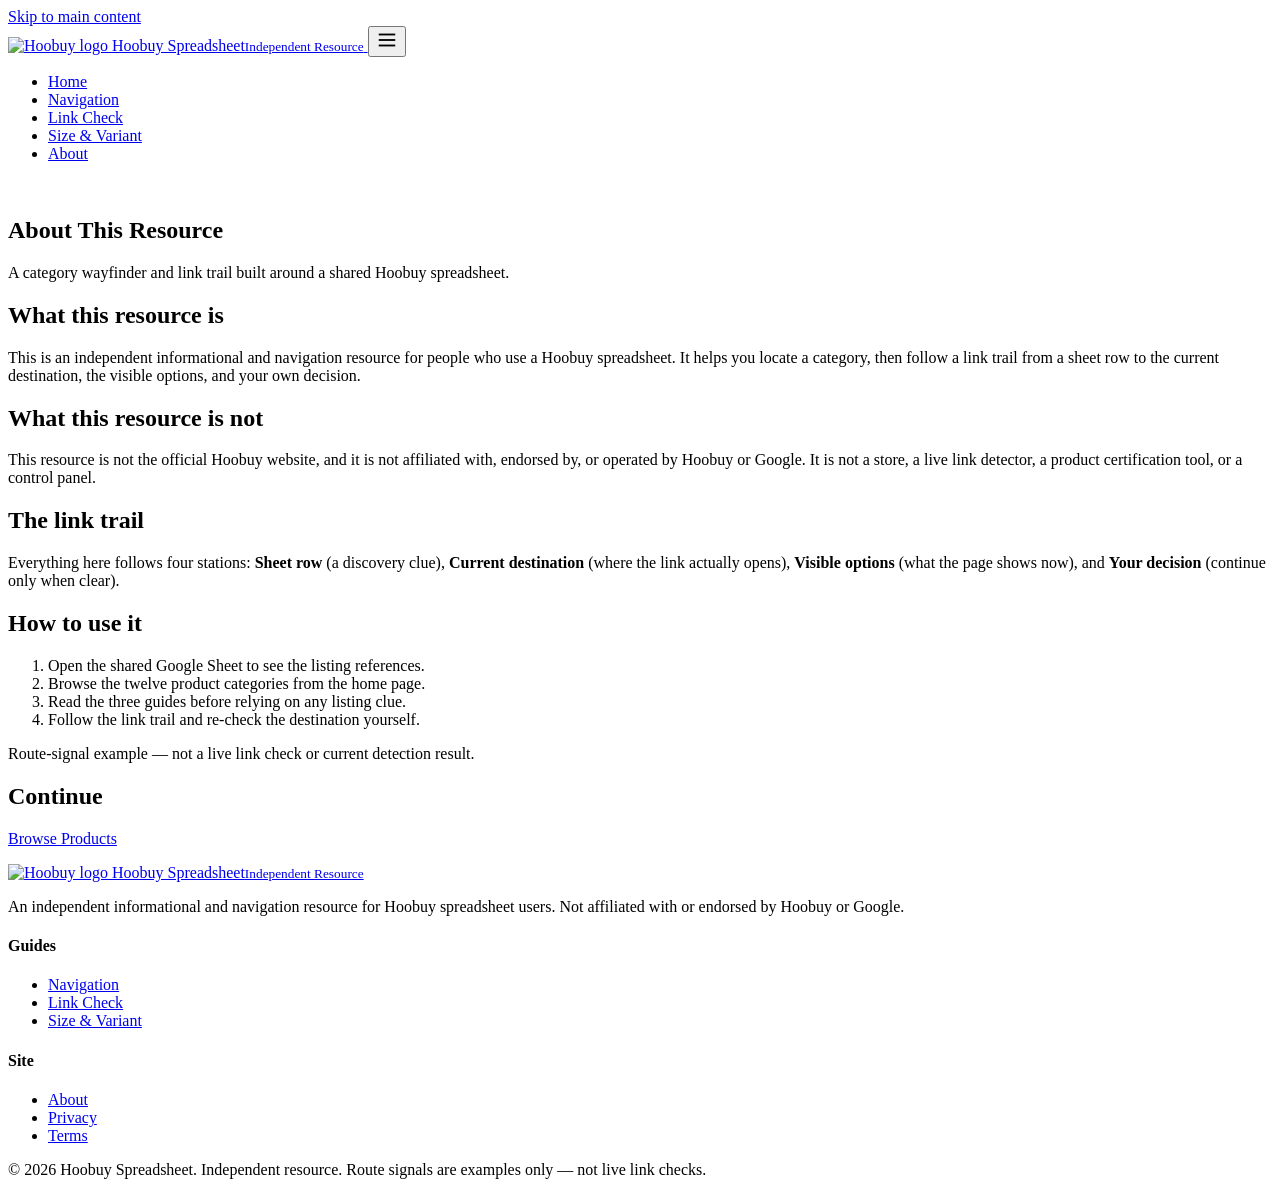
==== about/index.html @ e3916a74 "Add about/index.html" ====
<!DOCTYPE html>
<html lang="en">
<head>
  <meta charset="UTF-8">
  <meta name="viewport" content="width=device-width, initial-scale=1.0">
  <title>About | Hoobuy Spreadsheet</title>
  <meta name="description" content="About this independent Hoobuy spreadsheet resource: a category wayfinder and link trail, not an official Hoobuy service.">
  <link rel="canonical" href="https://repglide.github.io/hoobuy-spreadsheet/about/">
  <link rel="icon" type="image/png" href="../assets/images/favicon.png">
  <link rel="stylesheet" href="../assets/css/styles.css">
  <meta name="robots" content="index, follow">
</head>
<body>
  <a href="#main-content" class="skip-link">Skip to main content</a>

  <header class="site-header">
    <div class="container header-inner">
      <a href="../index.html" class="brand" aria-label="Hoobuy Spreadsheet Home">
        <img src="../assets/images/logo.png" alt="Hoobuy logo" width="34" height="34">
        <span class="brand-name">Hoobuy Spreadsheet<small>Independent Resource</small></span>
      </a>
      <button class="mobile-nav-toggle" aria-expanded="false" aria-label="Toggle navigation menu">
        <svg viewBox="0 0 24 24" fill="none" stroke="currentColor" stroke-width="2" width="22" height="22"><line x1="3" y1="6" x2="21" y2="6"></line><line x1="3" y1="12" x2="21" y2="12"></line><line x1="3" y1="18" x2="21" y2="18"></line></svg>
      </button>
      <nav class="main-nav" aria-label="Primary Navigation">
        <ul>
          <li><a href="../index.html">Home</a></li>
          <li><a href="../spreadsheet-navigation-guide/">Navigation</a></li>
          <li><a href="../source-link-check-guide/">Link Check</a></li>
          <li><a href="../size-variant-checklist/">Size &amp; Variant</a></li>
          <li><a href="../about/" class="active">About</a></li>
        </ul>
      </nav>
    </div>
  </header>

  <main id="main-content">
    <section class="page-hero">
      <div class="container">
        <a class="back-link" href="../index.html" style="color:#fff">← Back to Home</a>
        <h1>About This Resource</h1>
        <p>A category wayfinder and link trail built around a shared Hoobuy spreadsheet.</p>
      </div>
    </section>

    <div class="article-body">
      <h2>What this resource is</h2>
      <p>This is an independent informational and navigation resource for people who use a Hoobuy spreadsheet. It helps you locate a category, then follow a link trail from a sheet row to the current destination, the visible options, and your own decision.</p>

      <h2>What this resource is not</h2>
      <p>This resource is not the official Hoobuy website, and it is not affiliated with, endorsed by, or operated by Hoobuy or Google. It is not a store, a live link detector, a product certification tool, or a control panel.</p>

      <h2>The link trail</h2>
      <p>Everything here follows four stations: <strong>Sheet row</strong> (a discovery clue), <strong>Current destination</strong> (where the link actually opens), <strong>Visible options</strong> (what the page shows now), and <strong>Your decision</strong> (continue only when clear).</p>

      <h2>How to use it</h2>
      <ol>
        <li>Open the shared Google Sheet to see the listing references.</li>
        <li>Browse the twelve product categories from the home page.</li>
        <li>Read the three guides before relying on any listing clue.</li>
        <li>Follow the link trail and re-check the destination yourself.</li>
      </ol>

      <p class="example-flag">Route-signal example — not a live link check or current detection result.</p>

      <h2>Continue</h2>
      <p><a href="https://repglide.com/?agent=hoobuy" class="btn btn-primary" target="_blank" rel="noopener">Browse Products</a></p>
    </div>
  </main>

  <footer class="site-footer">
    <div class="container">
      <div class="footer-grid">
        <div class="footer-brand">
          <a href="../index.html" class="brand" aria-label="Hoobuy Spreadsheet Home">
            <img src="../assets/images/logo.png" alt="Hoobuy logo" width="30" height="30">
            <span class="brand-name">Hoobuy Spreadsheet<small>Independent Resource</small></span>
          </a>
          <p>An independent informational and navigation resource for Hoobuy spreadsheet users. Not affiliated with or endorsed by Hoobuy or Google.</p>
        </div>
        <div class="footer-col">
          <h4>Guides</h4>
          <ul>
            <li><a href="../spreadsheet-navigation-guide/">Navigation</a></li>
            <li><a href="../source-link-check-guide/">Link Check</a></li>
            <li><a href="../size-variant-checklist/">Size &amp; Variant</a></li>
          </ul>
        </div>
        <div class="footer-col">
          <h4>Site</h4>
          <ul>
            <li><a href="../about/">About</a></li>
            <li><a href="../privacy/">Privacy</a></li>
            <li><a href="../terms/">Terms</a></li>
          </ul>
        </div>
      </div>
      <div class="footer-bottom">
        <span>&copy; <span id="year">2026</span> Hoobuy Spreadsheet. Independent resource.</span>
        <span>Route signals are examples only — not live link checks.</span>
      </div>
    </div>
  </footer>

  <script src="../assets/js/main.js"></script>
</body>
</html>
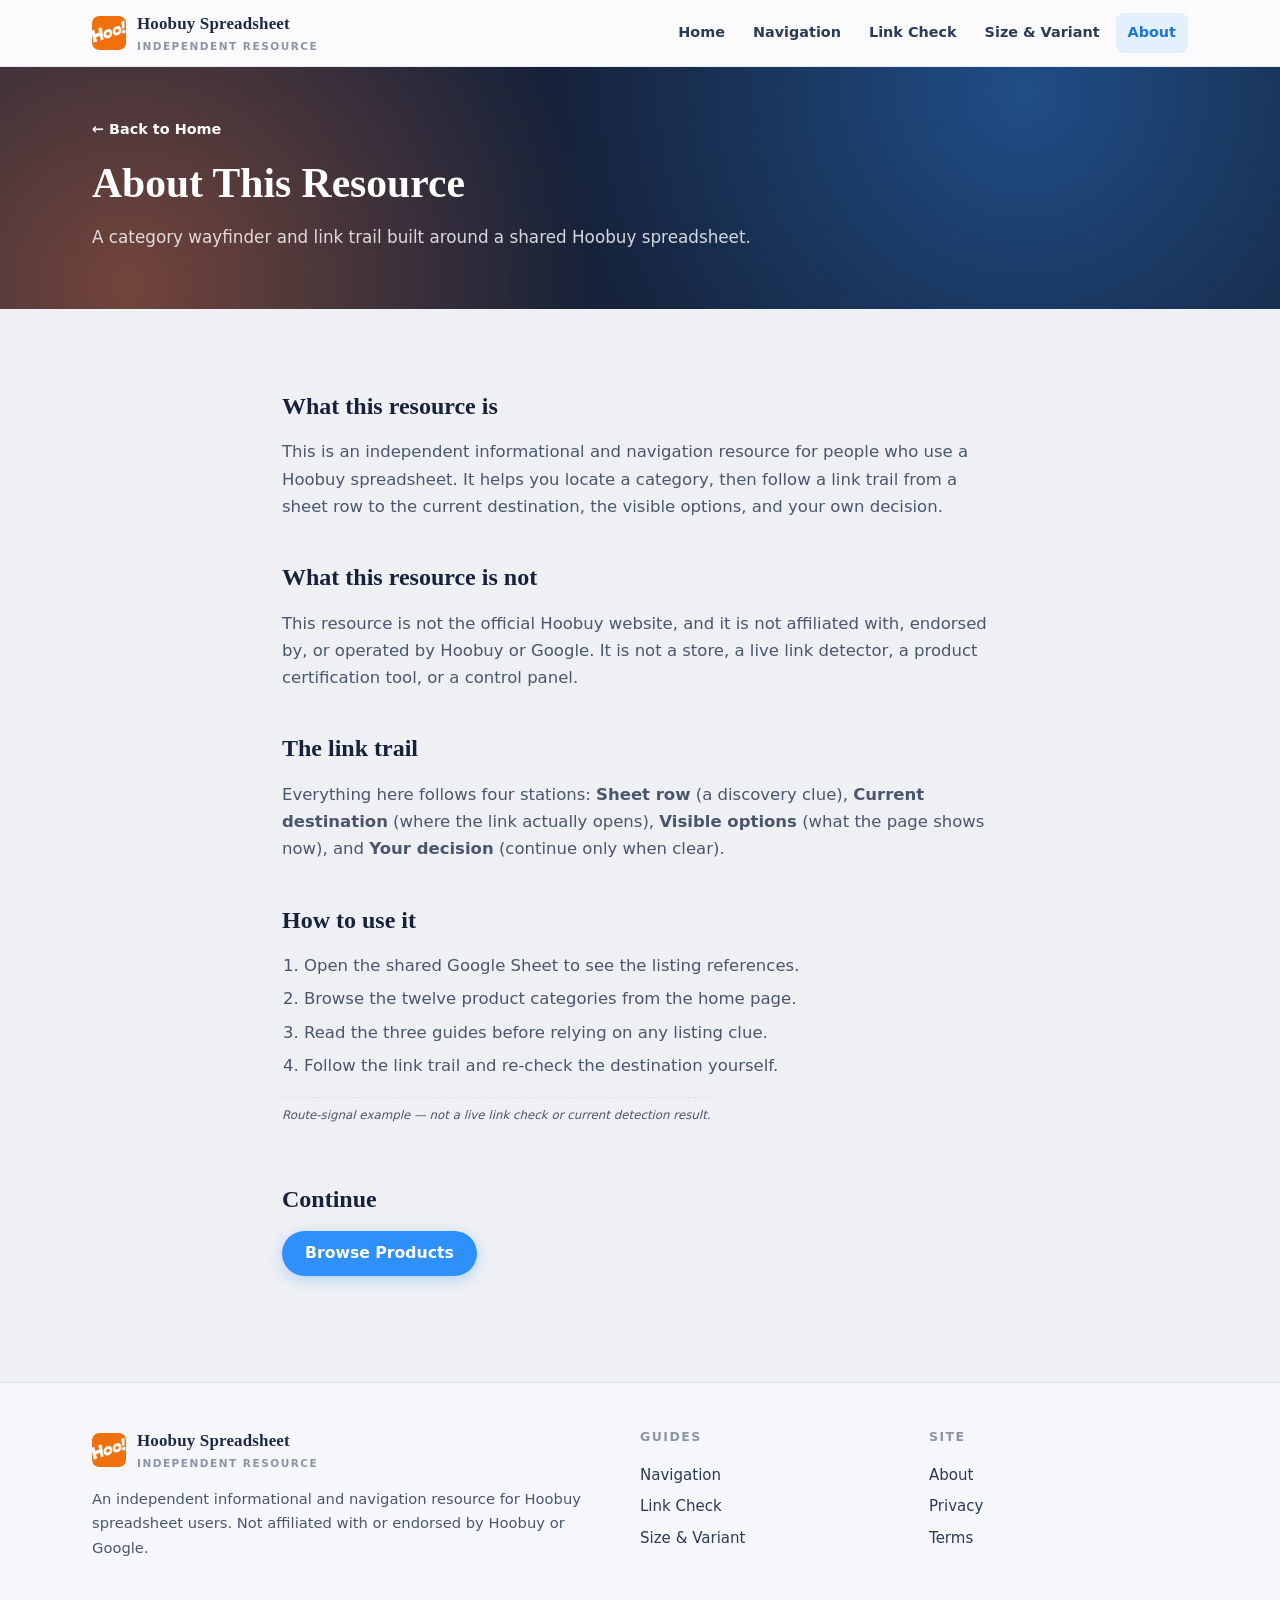
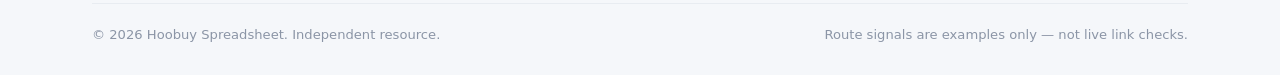
==== commit 6a9cd09b: "Set nofollow noopener on repglide links" ====
--- a/about/index.html
+++ b/about/index.html
@@ -64,7 +64,7 @@
       <p class="example-flag">Route-signal example — not a live link check or current detection result.</p>
 
       <h2>Continue</h2>
-      <p><a href="https://repglide.com/?agent=hoobuy" class="btn btn-primary" target="_blank" rel="noopener">Browse Products</a></p>
+      <p><a href="https://repglide.com/?agent=hoobuy" class="btn btn-primary" target="_blank" rel="nofollow noopener">Browse Products</a></p>
     </div>
   </main>
 
--- a/assets/css/styles.css
+++ b/assets/css/styles.css
@@ -0,0 +1,289 @@
+/* ==========================================================================
+   Hoobuy Spreadsheet — Category Wayfinder / Link Trail theme
+   Soft fog grey · near-white panels · deep ink blue · sky blue · papaya · seafoam
+   ========================================================================== */
+
+:root {
+  /* palette */
+  --fog:          #EEF0F4;
+  --fog-2:        #E5E8EE;
+  --panel:        #FCFCFE;
+  --panel-2:      #F5F7FA;
+  --ink:          #1C2A45;
+  --ink-2:        #16223A;
+  --ink-3:        #2B3A55;
+  --ink-soft:     #4A566B;
+  --ink-faint:    #8B95A6;
+  --sky:          #2E90FA;
+  --sky-dark:     #1E76D6;
+  --sky-soft:     #E3F0FE;
+  --papaya:       #FF7A3D;
+  --papaya-soft:  #FEE9DE;
+  --seafoam:      #37B795;
+  --seafoam-soft: #DFF4EC;
+  --berry:        #E5484D;
+  --berry-soft:   #FCE0E1;
+  --line:         #DDE2EA;
+  --line-soft:    #E8ECF1;
+
+  /* typography */
+  --serif: Georgia, 'Times New Roman', Times, serif;
+  --sans: system-ui, -apple-system, 'Segoe UI', Roboto, Helvetica, Arial, sans-serif;
+  --mono: ui-monospace, SFMono-Regular, 'SF Mono', Menlo, Consolas, monospace;
+
+  /* geometry */
+  --radius: 14px;
+  --radius-sm: 8px;
+  --container: 1140px;
+  --shadow-sm: 0 1px 2px rgba(28, 42, 69, 0.05), 0 2px 8px rgba(28, 42, 69, 0.06);
+  --shadow-md: 0 4px 14px rgba(28, 42, 69, 0.10), 0 12px 32px rgba(28, 42, 69, 0.08);
+}
+
+* { box-sizing: border-box; }
+html { scroll-behavior: smooth; -webkit-text-size-adjust: 100%; }
+
+body {
+  margin: 0;
+  font-family: var(--sans);
+  font-size: 16.5px;
+  line-height: 1.65;
+  color: var(--ink);
+  background: var(--fog);
+  -webkit-font-smoothing: antialiased;
+  text-rendering: optimizeLegibility;
+}
+
+/* ---------- accessibility ---------- */
+.skip-link { position: absolute; left: -9999px; top: 0; background: var(--ink); color: #fff; padding: 10px 16px; z-index: 200; border-radius: 0 0 var(--radius-sm) 0; }
+.skip-link:focus { left: 0; }
+:focus-visible { outline: 3px solid var(--sky); outline-offset: 2px; border-radius: 3px; }
+.visually-hidden { position: absolute !important; width: 1px; height: 1px; margin: -1px; padding: 0; border: 0; overflow: hidden; clip: rect(0 0 0 0); white-space: nowrap; }
+
+/* ---------- layout ---------- */
+.container { max-width: var(--container); margin: 0 auto; padding: 0 22px; }
+
+/* ---------- header ---------- */
+.site-header { position: sticky; top: 0; z-index: 100; background: rgba(252, 252, 254, 0.92); backdrop-filter: saturate(140%) blur(8px); border-bottom: 1px solid var(--line-soft); }
+.header-inner { display: flex; align-items: center; gap: 20px; height: 66px; }
+.brand { display: flex; align-items: center; gap: 11px; text-decoration: none; color: var(--ink); }
+.brand img { width: 34px; height: 34px; display: block; border-radius: 7px; }
+.brand-name { font-family: var(--serif); font-weight: 700; font-size: 1.06rem; letter-spacing: 0.01em; }
+.brand-name small { display: block; font-family: var(--sans); font-weight: 600; font-size: 0.66rem; color: var(--ink-faint); letter-spacing: 0.14em; text-transform: uppercase; }
+
+.main-nav { margin-left: auto; }
+.main-nav ul { display: flex; align-items: center; gap: 4px; list-style: none; margin: 0; padding: 0; }
+.main-nav a { display: block; padding: 8px 12px; text-decoration: none; color: var(--ink-3); font-weight: 600; font-size: 0.9rem; border-radius: var(--radius-sm); }
+.main-nav a:hover { background: var(--fog-2); color: var(--ink); }
+.main-nav a.active { color: var(--sky-dark); background: var(--sky-soft); }
+
+.mobile-nav-toggle { display: none; margin-left: auto; width: 44px; height: 44px; border: 1px solid var(--line); background: var(--panel); border-radius: var(--radius-sm); cursor: pointer; color: var(--ink); }
+.mobile-nav-toggle svg { display: block; margin: 0 auto; }
+
+@media (max-width: 860px) {
+  .main-nav { display: none; }
+  .mobile-nav-toggle { display: block; }
+  .main-nav.open { display: block; position: absolute; left: 0; right: 0; top: 66px; background: var(--panel); border-bottom: 1px solid var(--line); box-shadow: var(--shadow-md); }
+  .main-nav.open ul { flex-direction: column; align-items: stretch; gap: 2px; padding: 8px; }
+  .main-nav.open a { padding: 12px 14px; }
+}
+
+/* ---------- buttons ---------- */
+.btn { display: inline-flex; align-items: center; justify-content: center; gap: 8px; padding: 12px 22px; border-radius: 999px; text-decoration: none; font-weight: 700; font-size: 0.98rem; line-height: 1.2; border: 1.5px solid transparent; transition: transform 0.12s ease, box-shadow 0.12s ease, background 0.12s ease; }
+.btn:active { transform: translateY(1px); }
+.btn-primary { background: var(--sky); color: #fff; box-shadow: 0 4px 14px rgba(46, 144, 250, 0.30); }
+.btn-primary:hover { background: var(--sky-dark); box-shadow: 0 6px 18px rgba(46, 144, 250, 0.38); }
+.btn-secondary { background: var(--panel); color: var(--ink); border-color: var(--line); box-shadow: var(--shadow-sm); }
+.btn-secondary:hover { border-color: var(--ink-3); background: #fff; }
+.btn-sm { padding: 9px 16px; font-size: 0.88rem; }
+
+/* ---------- hero ---------- */
+.hero-section { padding: 56px 0 44px; position: relative; overflow: hidden; background: radial-gradient(circle at 85% 10%, var(--sky-soft) 0, transparent 42%), radial-gradient(circle at 8% 90%, var(--papaya-soft) 0, transparent 40%); }
+.hero-grid { display: grid; grid-template-columns: 1.05fr 0.95fr; gap: 44px; align-items: center; }
+.hero-badge { display: inline-block; padding: 5px 13px; border-radius: 999px; background: var(--sky-soft); color: var(--sky-dark); font-weight: 700; font-size: 0.76rem; letter-spacing: 0.08em; text-transform: uppercase; }
+.hero-title { font-family: var(--serif); font-size: clamp(2.05rem, 4.6vw, 3.1rem); line-height: 1.12; color: var(--ink-2); margin: 18px 0 16px; font-weight: 700; }
+.hero-title em { font-style: normal; color: var(--sky-dark); }
+.hero-description { font-size: 1.08rem; color: var(--ink-soft); max-width: 34em; margin: 0 0 26px; }
+.hero-actions { display: flex; flex-wrap: wrap; gap: 12px; }
+
+/* hero wayfinding map visual */
+.hero-visual { position: relative; }
+.map-panel { position: relative; background: var(--panel); border: 1px solid var(--line); border-radius: 16px; box-shadow: var(--shadow-md); padding: 16px 14px 14px; }
+.map-panel svg { display: block; width: 100%; height: auto; }
+.map-caption { display: flex; align-items: center; gap: 14px; margin-top: 12px; font-size: 0.8rem; color: var(--ink-soft); flex-wrap: wrap; }
+.map-caption .key { display: inline-flex; align-items: center; gap: 6px; }
+.key-dot { width: 10px; height: 10px; border-radius: 50%; display: inline-block; }
+.key-dot.route { background: var(--sky); }
+.key-dot.station { background: var(--papaya); }
+
+@media (max-width: 860px) {
+  .hero-grid { grid-template-columns: 1fr; gap: 24px; }
+  .hero-section { padding-top: 34px; }
+}
+
+/* ---------- section scaffolding ---------- */
+.section { padding: 46px 0; }
+.section-alt { background: var(--panel-2); }
+.section-header { max-width: 680px; margin: 0 auto 34px; text-align: center; }
+.eyebrow { display: inline-block; font-size: 0.76rem; font-weight: 700; letter-spacing: 0.14em; text-transform: uppercase; color: var(--sky-dark); }
+.section-title { font-family: var(--serif); font-size: clamp(1.6rem, 3.4vw, 2.15rem); color: var(--ink-2); margin: 10px 0 12px; line-height: 1.2; }
+.section-lead { color: var(--ink-soft); font-size: 1.02rem; margin: 0; }
+
+/* ---------- category grid (destination cards) ---------- */
+.categories-section { padding-top: 10px; }
+.cat-grid { display: grid; grid-template-columns: repeat(4, 1fr); gap: 14px; }
+.cat-card {
+  position: relative; display: flex; flex-direction: column; gap: 9px;
+  background: var(--panel); border: 1px solid var(--line); border-radius: var(--radius);
+  padding: 15px 16px 14px; text-decoration: none; color: var(--ink);
+  box-shadow: var(--shadow-sm); transition: transform 0.14s ease, box-shadow 0.14s ease, border-color 0.14s ease;
+}
+.cat-card:hover { transform: translateY(-3px); box-shadow: var(--shadow-md); border-color: var(--sky); }
+.cat-top { display: flex; align-items: center; justify-content: space-between; }
+.cat-index { font-family: var(--mono); font-size: 0.72rem; color: var(--ink-faint); letter-spacing: 0.08em; }
+.cat-dir { font-size: 0.68rem; font-weight: 800; letter-spacing: 0.1em; text-transform: uppercase; color: var(--papaya); }
+.cat-icon { width: 30px; height: 30px; color: var(--sky-dark); }
+.cat-icon svg { width: 100%; height: 100%; }
+.cat-name { font-weight: 700; color: var(--ink-2); font-size: 0.97rem; line-height: 1.3; }
+.cat-card .cat-arrow { margin-top: auto; font-size: 0.8rem; font-weight: 700; color: var(--sky-dark); }
+
+@media (max-width: 900px) {
+  .cat-grid { grid-template-columns: repeat(2, 1fr); gap: 12px; }
+  .cat-card { padding: 13px 13px 12px; }
+}
+
+/* ---------- Link Trail ---------- */
+.trail { display: flex; align-items: stretch; gap: 0; max-width: 900px; margin: 0 auto; }
+.trail-step { flex: 1; display: flex; flex-direction: column; align-items: center; text-align: center; gap: 8px; padding: 0 6px; }
+.trail-marker { width: 46px; height: 46px; border-radius: 50%; display: grid; place-items: center; font-family: var(--mono); font-weight: 800; font-size: 0.9rem; color: #fff; background: var(--papaya); box-shadow: 0 0 0 5px var(--papaya-soft); }
+.trail-step[data-t="1"] .trail-marker { background: var(--ink-3); box-shadow: 0 0 0 5px var(--fog-2); }
+.trail-step[data-t="2"] .trail-marker { background: var(--sky); box-shadow: 0 0 0 5px var(--sky-soft); }
+.trail-step[data-t="3"] .trail-marker { background: var(--seafoam); box-shadow: 0 0 0 5px var(--seafoam-soft); }
+.trail-step[data-t="4"] .trail-marker { background: var(--papaya); box-shadow: 0 0 0 5px var(--papaya-soft); }
+.trail-label { font-weight: 700; color: var(--ink-2); font-size: 0.92rem; }
+.trail-desc { color: var(--ink-soft); font-size: 0.84rem; }
+.trail-arrow { flex: none; align-self: center; color: var(--sky); font-size: 1.4rem; font-weight: 800; padding: 0 2px; }
+
+@media (max-width: 720px) {
+  .trail { flex-direction: column; gap: 0; }
+  .trail-step { flex-direction: row; align-items: center; text-align: left; gap: 12px; padding: 8px 0; }
+  .trail-arrow { transform: rotate(90deg); align-self: center; }
+}
+
+/* ---------- signatures ---------- */
+.route-marker { display: inline-flex; align-items: center; gap: 8px; font-family: var(--mono); font-size: 0.8rem; color: var(--ink-soft); }
+.route-marker .dot { flex: none; width: 22px; height: 22px; border-radius: 50%; display: grid; place-items: center; color: #fff; font-weight: 800; font-size: 0.72rem; background: var(--papaya); }
+.legend-key { display: flex; flex-wrap: wrap; gap: 16px; justify-content: center; margin: 16px 0 0; font-size: 0.8rem; color: var(--ink-soft); }
+.legend-key .key { display: inline-flex; align-items: center; gap: 6px; }
+.key-dot { width: 11px; height: 11px; border-radius: 3px; display: inline-block; }
+.key-dot.k-route { background: var(--sky); }
+.key-dot.k-station { background: var(--papaya); }
+.key-dot.k-check { background: var(--seafoam); }
+
+.fold-line { border-top: 1.5px dashed var(--line); position: relative; margin: 24px 0; }
+.fold-line span { position: absolute; top: -0.7em; left: 50%; transform: translateX(-50%); background: var(--fog); padding: 0 12px; font-family: var(--mono); font-size: 0.72rem; color: var(--ink-faint); letter-spacing: 0.1em; }
+.section-alt .fold-line span { background: var(--panel-2); }
+
+.coordinate { font-family: var(--mono); font-size: 0.74rem; color: var(--ink-faint); letter-spacing: 0.08em; }
+
+.wayfinding-sign { display: inline-flex; align-items: center; gap: 9px; padding: 10px 15px; background: var(--sky); color: #fff; border-radius: 999px; font-weight: 700; font-size: 0.9rem; }
+.wayfinding-sign .arrow { font-weight: 800; }
+
+.signal-note { display: inline-flex; align-items: center; gap: 9px; padding: 10px 14px; border: 1px dashed var(--berry); border-radius: var(--radius-sm); background: var(--berry-soft); color: #8A2A2E; font-weight: 600; font-size: 0.92rem; margin: 10px 0; }
+.signal-note .qmark { flex: none; width: 24px; height: 24px; border-radius: 50%; background: var(--berry); color: #fff; display: grid; place-items: center; font-weight: 800; }
+
+.example-flag { display: inline-block; margin-top: 14px; font-size: 0.74rem; color: var(--ink-faint); font-style: italic; border-top: 1px dashed var(--line); padding-top: 8px; }
+
+/* ---------- route signals / desktop-mobile / checkpoint ---------- */
+.signal-list { list-style: none; margin: 0; padding: 0; max-width: 760px; margin-inline: auto; }
+.signal-list li { display: flex; gap: 14px; align-items: flex-start; padding: 14px 16px; margin: 10px 0; background: var(--panel); border: 1px solid var(--line); border-radius: var(--radius); box-shadow: var(--shadow-sm); }
+.signal-list .mark { flex: none; width: 30px; height: 30px; border-radius: 50%; display: grid; place-items: center; color: #fff; font-weight: 800; font-size: 0.8rem; font-family: var(--mono); background: var(--berry); }
+.signal-list p { margin: 0; color: var(--ink-soft); font-size: 0.95rem; }
+.signal-list strong { color: var(--ink-2); }
+
+.duo-grid { display: grid; grid-template-columns: 1fr 1fr; gap: 14px; }
+.duo-col { background: var(--panel); border: 1px solid var(--line); border-radius: var(--radius); padding: 20px 22px; }
+.duo-col h3 { margin: 0 0 10px; font-size: 1.02rem; display: flex; align-items: center; gap: 9px; color: var(--ink-2); }
+.duo-col ul { margin: 0; padding-left: 18px; color: var(--ink-soft); font-size: 0.94rem; }
+.duo-col ul li { margin: 6px 0; }
+.duo-col .mark { flex: none; width: 22px; height: 22px; border-radius: 5px; display: grid; place-items: center; font-size: 0.78rem; color: #fff; font-family: var(--mono); }
+.duo-col.is-a .mark { background: var(--sky); }
+.duo-col.is-b .mark { background: var(--seafoam); }
+
+@media (max-width: 720px) { .duo-grid { grid-template-columns: 1fr; } }
+
+/* ---------- guide entry cards ---------- */
+.guide-grid { display: grid; grid-template-columns: repeat(3, 1fr); gap: 16px; }
+.guide-card { display: flex; flex-direction: column; background: var(--panel); border: 1px solid var(--line); border-radius: var(--radius); padding: 24px 22px; text-decoration: none; color: var(--ink); box-shadow: var(--shadow-sm); transition: transform 0.14s ease, box-shadow 0.14s ease; }
+.guide-card:hover { transform: translateY(-3px); box-shadow: var(--shadow-md); }
+.guide-card .guide-num { font-family: var(--mono); font-size: 0.78rem; color: var(--papaya); letter-spacing: 0.1em; }
+.guide-card h3 { font-family: var(--serif); font-size: 1.24rem; color: var(--ink-2); margin: 8px 0 10px; }
+.guide-card p { color: var(--ink-soft); font-size: 0.95rem; margin: 0 0 16px; }
+.guide-card .guide-cta { margin-top: auto; font-weight: 700; color: var(--sky-dark); font-size: 0.9rem; }
+@media (max-width: 900px) { .guide-grid { grid-template-columns: 1fr; } }
+
+/* ---------- stop following rules ---------- */
+.rules-list { list-style: none; margin: 0; padding: 0; max-width: 760px; margin-inline: auto; }
+.rules-list li { display: flex; gap: 14px; align-items: flex-start; padding: 14px 16px; margin: 10px 0; background: var(--panel); border: 1px solid var(--line); border-radius: var(--radius); box-shadow: var(--shadow-sm); }
+.rules-list .rule-num { flex: none; width: 30px; height: 30px; border-radius: 50%; display: grid; place-items: center; background: var(--berry-soft); color: var(--berry); font-weight: 800; font-size: 0.82rem; font-family: var(--mono); }
+.rules-list p { margin: 0; color: var(--ink-soft); font-size: 0.96rem; }
+.rules-list strong { color: var(--ink-2); }
+
+/* ---------- FAQ ---------- */
+.faq-list { max-width: 760px; margin: 0 auto; }
+details.faq-item { background: var(--panel); border: 1px solid var(--line); border-radius: var(--radius); margin: 10px 0; box-shadow: var(--shadow-sm); overflow: hidden; }
+details.faq-item summary { cursor: pointer; list-style: none; padding: 16px 20px; font-weight: 700; color: var(--ink-2); display: flex; align-items: center; justify-content: space-between; gap: 14px; }
+details.faq-item summary::-webkit-details-marker { display: none; }
+details.faq-item summary::after { content: "+"; font-size: 1.5rem; font-weight: 400; color: var(--sky-dark); line-height: 1; }
+details.faq-item[open] summary::after { content: "–"; }
+.faq-item .faq-body { padding: 0 20px 18px; color: var(--ink-soft); font-size: 0.96rem; }
+.faq-item .faq-body p { margin: 0 0 10px; }
+
+/* ---------- final CTA ---------- */
+.final-cta { background: var(--ink-2); color: #fff; border-radius: 22px; padding: 44px 40px; text-align: center; position: relative; overflow: hidden; }
+.final-cta::before { content: ""; position: absolute; inset: 0; opacity: 0.4; background: radial-gradient(circle at 15% 20%, var(--sky) 0, transparent 40%), radial-gradient(circle at 85% 80%, var(--papaya) 0, transparent 40%); }
+.final-cta h2 { font-family: var(--serif); font-size: clamp(1.5rem, 3.2vw, 2.1rem); margin: 0 0 12px; position: relative; }
+.final-cta p { color: rgba(255,255,255,0.82); max-width: 30em; margin: 0 auto 24px; position: relative; }
+.final-cta .btn-primary { position: relative; }
+
+/* ---------- footer ---------- */
+.site-footer { border-top: 1px solid var(--line); background: var(--panel-2); padding: 44px 0 30px; margin-top: 30px; }
+.footer-grid { display: grid; grid-template-columns: 2fr 1fr 1fr; gap: 30px; }
+.footer-brand p { color: var(--ink-soft); font-size: 0.92rem; max-width: 34em; }
+.footer-col h4 { font-size: 0.78rem; letter-spacing: 0.12em; text-transform: uppercase; color: var(--ink-faint); margin: 0 0 12px; }
+.footer-col ul { list-style: none; margin: 0; padding: 0; }
+.footer-col a { color: var(--ink-3); text-decoration: none; font-size: 0.94rem; line-height: 2.1; }
+.footer-col a:hover { color: var(--sky-dark); }
+.footer-bottom { margin-top: 28px; padding-top: 20px; border-top: 1px solid var(--line-soft); font-size: 0.82rem; color: var(--ink-faint); display: flex; flex-wrap: wrap; gap: 8px 20px; justify-content: space-between; }
+@media (max-width: 720px) { .footer-grid { grid-template-columns: 1fr; } }
+
+/* ---------- article / guide pages ---------- */
+.page-hero { background: var(--ink-2); color: #fff; padding: 48px 0 40px; position: relative; overflow: hidden; }
+.page-hero::before { content: ""; position: absolute; inset: 0; opacity: 0.4; background: radial-gradient(circle at 80% 10%, var(--sky) 0, transparent 45%), radial-gradient(circle at 10% 90%, var(--papaya) 0, transparent 40%); }
+.page-hero .container { position: relative; }
+.page-hero h1 { font-family: var(--serif); font-size: clamp(1.8rem, 4vw, 2.6rem); margin: 12px 0 12px; line-height: 1.15; }
+.page-hero p { color: rgba(255,255,255,0.82); max-width: 40em; font-size: 1.05rem; }
+
+.article-body { max-width: 760px; margin: 0 auto; padding: 40px 22px 60px; }
+.article-body h2 { font-family: var(--serif); font-size: 1.5rem; color: var(--ink-2); margin: 38px 0 12px; }
+.article-body h3 { font-size: 1.12rem; color: var(--ink-2); margin: 26px 0 8px; }
+.article-body p { color: var(--ink-soft); margin: 0 0 16px; }
+.article-body ul, .article-body ol { color: var(--ink-soft); margin: 0 0 18px; padding-left: 22px; }
+.article-body li { margin: 6px 0; }
+.article-body blockquote { margin: 22px 0; padding: 16px 20px; background: var(--panel-2); border-left: 4px solid var(--sky); border-radius: 0 var(--radius-sm) var(--radius-sm) 0; color: var(--ink-3); font-family: var(--serif); font-size: 1.06rem; }
+
+.back-link { display: inline-flex; align-items: center; gap: 6px; color: var(--papaya); font-weight: 700; text-decoration: none; font-size: 0.9rem; margin-bottom: 6px; }
+.back-link:hover { text-decoration: underline; }
+
+/* legal pages */
+.legal-body { max-width: 720px; margin: 0 auto; padding: 40px 22px 60px; }
+.legal-body h1 { font-family: var(--serif); color: var(--ink-2); font-size: 2rem; margin: 0 0 6px; }
+.legal-body .legal-date { color: var(--ink-faint); font-size: 0.85rem; margin-bottom: 24px; }
+.legal-body h2 { font-family: var(--serif); font-size: 1.25rem; color: var(--ink-2); margin: 28px 0 8px; }
+.legal-body p, .legal-body li { color: var(--ink-soft); }
+.legal-body ul { padding-left: 22px; }
+
+/* 404 */
+.notfound { text-align: center; padding: 70px 22px 80px; }
+.notfound .big { font-family: var(--serif); font-size: clamp(4rem, 14vw, 7rem); color: var(--ink-2); margin: 0; line-height: 1; }
+.notfound h1 { font-family: var(--serif); color: var(--ink-2); margin: 8px 0 12px; }
+.notfound p { color: var(--ink-soft); max-width: 30em; margin: 0 auto 24px; }
